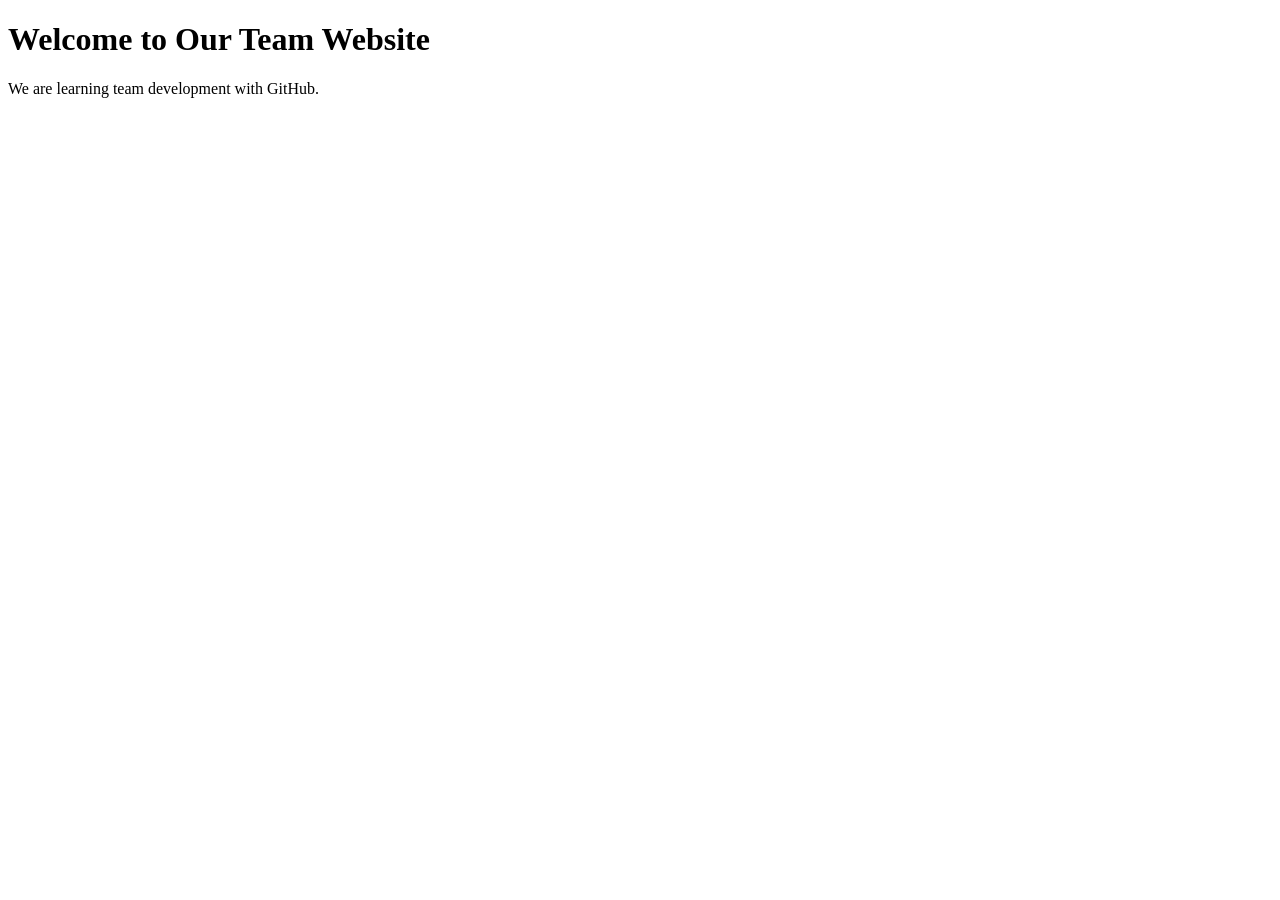
==== index.html @ 47d09a94 "Create homepage" ====
<!DOCTYPE html>
<html lang="en">
<head>
    <meta charset="UTF-8">
    <meta name="viewport" content="width=device-width, initial-scale=1.0">
    <title>Team Development</title>
</head>
<body>

    <h1>Welcome to Our Team Website</h1>
    <p>We are learning team development with GitHub.</p>

</body>
</html>
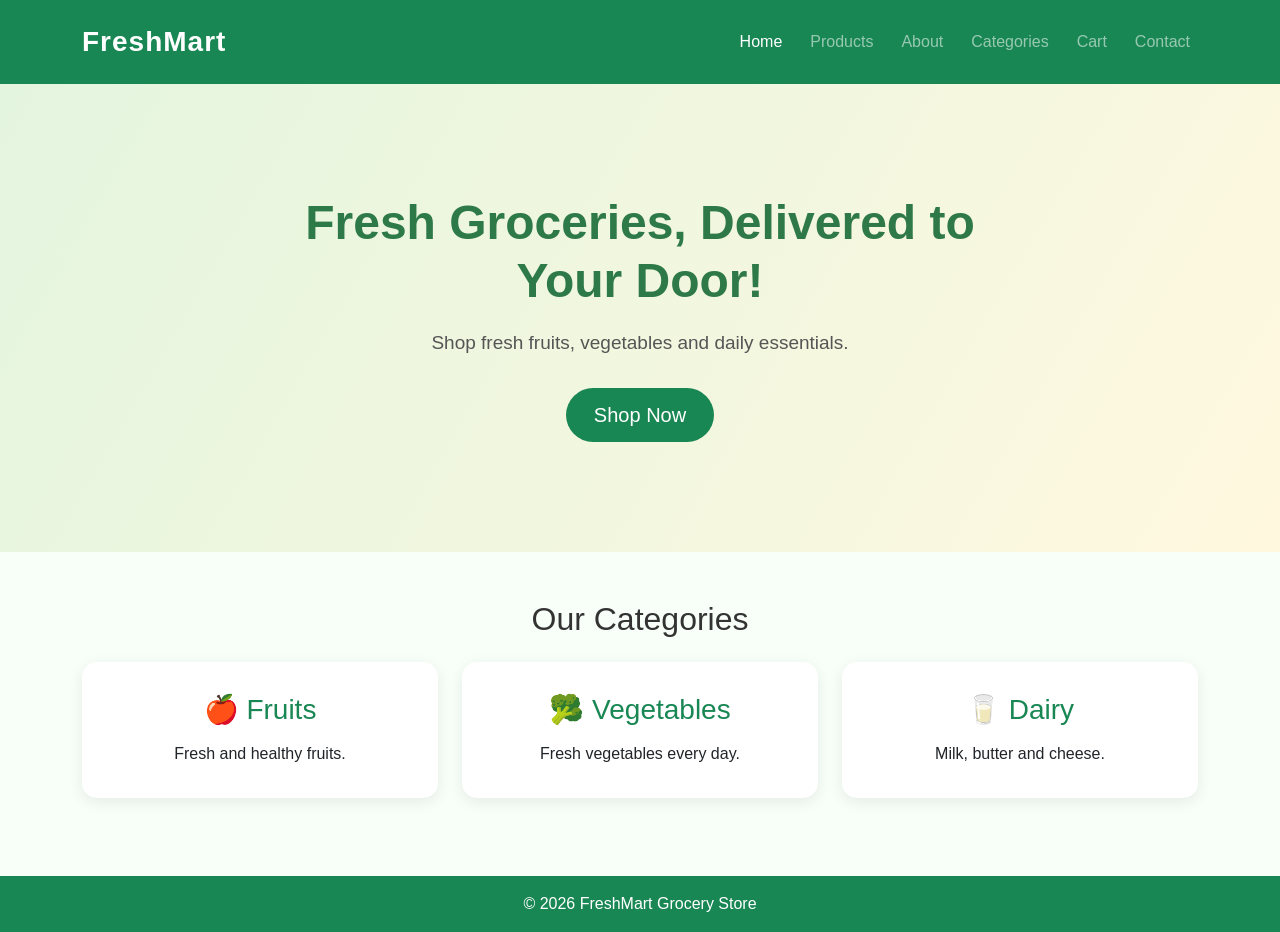
==== commit ac2c4688: "Create FreshMart grocery website" ====
--- a/index.html
+++ b/index.html
@@ -3,12 +3,96 @@
 <head>
     <meta charset="UTF-8">
     <meta name="viewport" content="width=device-width, initial-scale=1.0">
-    <title>Team Development</title>
+    <title>FreshMart | Grocery Store</title>
+
+    <link href="https://cdn.jsdelivr.net/npm/bootstrap@5.3.3/dist/css/bootstrap.min.css" rel="stylesheet">
+    <link rel="stylesheet" href="style.css">
 </head>
 <body>
 
-    <h1>Welcome to Our Team Website</h1>
-    <p>We are learning team development with GitHub.</p>
+    <nav class="navbar navbar-expand-lg navbar-dark bg-success">
+        <div class="container">
+            <a class="navbar-brand fw-bold" href="index.html">FreshMart</a>
 
+            <button class="navbar-toggler" type="button" data-bs-toggle="collapse" data-bs-target="#navbarMenu">
+                <span class="navbar-toggler-icon"></span>
+            </button>
+
+            <div class="collapse navbar-collapse" id="navbarMenu">
+                <ul class="navbar-nav ms-auto">
+                    <li class="nav-item"><a class="nav-link active" href="index.html">Home</a></li>
+                    <li class="nav-item"><a class="nav-link" href="products.html">Products</a></li>
+                    <li class="nav-item"><a class="nav-link" href="about.html">About</a></li>
+                    <li class="nav-item"><a class="nav-link" href="categories.html">Categories</a></li>
+                    <li class="nav-item"><a class="nav-link" href="cart.html">Cart</a></li>
+                    <li class="nav-item"><a class="nav-link" href="contact.html">Contact</a></li>
+                </ul>
+            </div>
+        </div>
+    </nav>
+
+    <section class="hero text-center">
+        <div class="container">
+            <h1>Fresh Groceries, Delivered to Your Door!</h1>
+            <p>Shop fresh fruits, vegetables and daily essentials.</p>
+            <a href="products.html" class="btn btn-success btn-lg">Shop Now</a>
+        </div>
+    </section>
+
+    <section class="container py-5">
+        <h2 class="text-center mb-4">Our Categories</h2>
+
+        <div class="row g-4">
+            <div class="col-md-4">
+                <div class="card text-center p-3">
+                    <h3>🍎 Fruits</h3>
+                    <p>Fresh and healthy fruits.</p>
+                </div>
+            </div>
+
+            <div class="col-md-4">
+                <div class="card text-center p-3">
+                    <h3>🥦 Vegetables</h3>
+                    <p>Fresh vegetables every day.</p>
+                </div>
+            </div>
+
+            <div class="col-md-4">
+                <div class="card text-center p-3">
+                    <h3>🥛 Dairy</h3>
+                    <p>Milk, butter and cheese.</p>
+                </div>
+            </div>
+        </div>
+    </section>
+
+    <footer class="bg-success text-white text-center p-3">
+        <p class="mb-0">© 2026 FreshMart Grocery Store</p>
+    </footer>
+
+    <script src="https://code.jquery.com/jquery-3.7.1.min.js"></script>
+    <script src="https://cdn.jsdelivr.net/npm/bootstrap@5.3.3/dist/js/bootstrap.bundle.min.js"></script>
+    <script src="script.js"></script>
+
+    <script>
+    // JavaScript
+    document.addEventListener("DOMContentLoaded", function () {
+        console.log("FreshMart Website Loaded!");
+    });
+
+    // jQuery
+    $(document).ready(function () {
+        $(".hero h1").hide().fadeIn(1500);
+
+        $(".card").hover(
+            function () {
+                $(this).css("background-color", "#f0fff0");
+            },
+            function () {
+                $(this).css("background-color", "white");
+            }
+        );
+    });
+</script>
 </body>
 </html>
--- a/style.css
+++ b/style.css
@@ -0,0 +1,100 @@
+* {
+    margin: 0;
+    padding: 0;
+    box-sizing: border-box;
+}
+
+body {
+    font-family: Arial, sans-serif;
+    background-color: #f8fff8;
+    color: #333;
+}
+
+/* Navbar */
+.navbar {
+    padding: 16px 0;
+}
+
+.navbar-brand {
+    font-size: 28px;
+    letter-spacing: 1px;
+}
+
+.nav-link {
+    font-weight: 500;
+    margin-left: 12px;
+}
+
+.nav-link:hover {
+    color: #ffe082 !important;
+}
+
+/* Hero Section */
+.hero {
+    background: linear-gradient(120deg, #e4f5df, #fff8df);
+    padding: 110px 20px;
+}
+
+.hero h1 {
+    color: #176b36;
+    font-size: 48px;
+    font-weight: bold;
+    max-width: 750px;
+    margin: auto;
+}
+
+.hero p {
+    font-size: 19px;
+    margin: 20px 0 30px;
+    color: #555;
+}
+
+/* Buttons */
+.btn-success {
+    background-color: #198754;
+    border: none;
+    padding: 12px 28px;
+    border-radius: 30px;
+}
+
+.btn-success:hover {
+    background-color: #116b40;
+}
+
+/* Categories */
+.card {
+    border: none;
+    border-radius: 15px;
+    background: white;
+    box-shadow: 0 4px 15px rgba(0,0,0,0.08);
+    transition: 0.3s;
+}
+
+.card:hover {
+    transform: translateY(-7px);
+}
+
+.card h3 {
+    color: #198754;
+    margin: 15px 0;
+}
+
+/* Footer */
+footer {
+    margin-top: 30px;
+}
+
+/* Responsive Design */
+@media (max-width: 768px) {
+    .hero {
+        padding: 70px 15px;
+    }
+
+    .hero h1 {
+        font-size: 32px;
+    }
+
+    .hero p {
+        font-size: 16px;
+    }
+}
